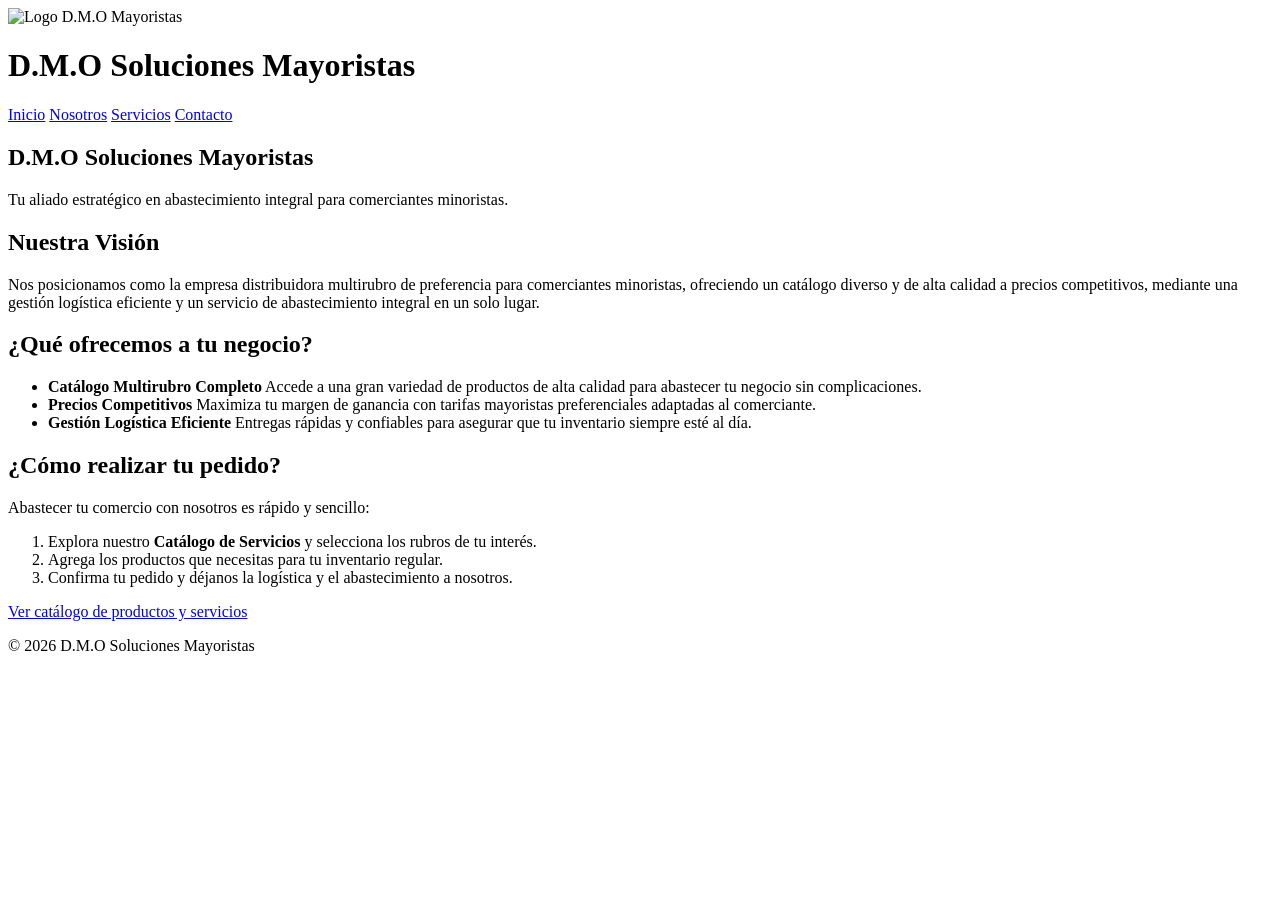
==== index.html @ f5db4378 "Add files via upload" ====
<!DOCTYPE html>
<html lang="es">
<head>
    <meta charset="UTF-8">
    <meta name="viewport" content="width=device-width, initial-scale=1.0">
    <meta name="author" content="D.M.O Soluciones Mayoristas">
    <meta name="description" content="Distribuidora multirubro para comerciantes minoristas. Catálogo diverso, precios competitivos y logística eficiente.">
    <meta name="keywords" content="distribuidora, mayorista, abastecimiento, comercio minorista, catalogo, logistica">
    <title>Inicio - D.M.O Soluciones Mayoristas</title>
    <link rel="stylesheet" href="CSS/styles.css">
</head>
<body>

    <header class="header-principal">
        <div class="header-container">
            <div class="logo-titulo">
                <img src="Imagenes/Logo.png" alt="Logo D.M.O Mayoristas" class="logo">
                <h1>D.M.O Soluciones Mayoristas</h1>
            </div>

            <nav class="nav-principal">
                <a href="index.html" class="active">Inicio</a>
                <a href="nosotros.html">Nosotros</a>
                <a href="servicios.html">Servicios</a>
                <a href="contacto.html">Contacto</a>
            </nav>
        </div>
    </header>

    <section class="hero-banner">
        <div class="hero-content">
            <h2>D.M.O Soluciones Mayoristas</h2>
            <p>Tu aliado estratégico en abastecimiento integral para comerciantes minoristas.</p>
        </div>
    </section>

    <main class="container">
        <article class="card">
            
            <section class="section-block">
                <h2>Nuestra Visión</h2>
                <p>Nos posicionamos como la empresa distribuidora multirubro de preferencia para comerciantes minoristas, ofreciendo un catálogo diverso y de alta calidad a precios competitivos, mediante una gestión logística eficiente y un servicio de abastecimiento integral en un solo lugar.</p>
            </section>

            <section class="section-block">
                <h2>¿Qué ofrecemos a tu negocio?</h2>
                <ul class="feature-grid">
                    <li class="feature-item">
                        <strong>Catálogo Multirubro Completo</strong>
                        Accede a una gran variedad de productos de alta calidad para abastecer tu negocio sin complicaciones.
                    </li>
                    <li class="feature-item">
                        <strong>Precios Competitivos</strong>
                        Maximiza tu margen de ganancia con tarifas mayoristas preferenciales adaptadas al comerciante.
                    </li>
                    <li class="feature-item">
                        <strong>Gestión Logística Eficiente</strong>
                        Entregas rápidas y confiables para asegurar que tu inventario siempre esté al día.
                    </li>
                </ul>
            </section>

            <section class="section-block">
                <h2>¿Cómo realizar tu pedido?</h2>
                <p>Abastecer tu comercio con nosotros es rápido y sencillo:</p>
                <ol class="steps-list">
                    <li>Explora nuestro <strong>Catálogo de Servicios</strong> y selecciona los rubros de tu interés.</li>
                    <li>Agrega los productos que necesitas para tu inventario regular.</li>
                    <li>Confirma tu pedido y déjanos la logística y el abastecimiento a nosotros.</li>
                </ol>
            </section>

            <div class="cta-container">
                <a href="servicios.html" class="btn">Ver catálogo de productos y servicios</a>
            </div>

        </article>
    </main>

    <div id="alertFloat"></div>
    
    <footer>
        <p>&copy; 2026 D.M.O Soluciones Mayoristas</p>
    </footer>

</body>
</html>
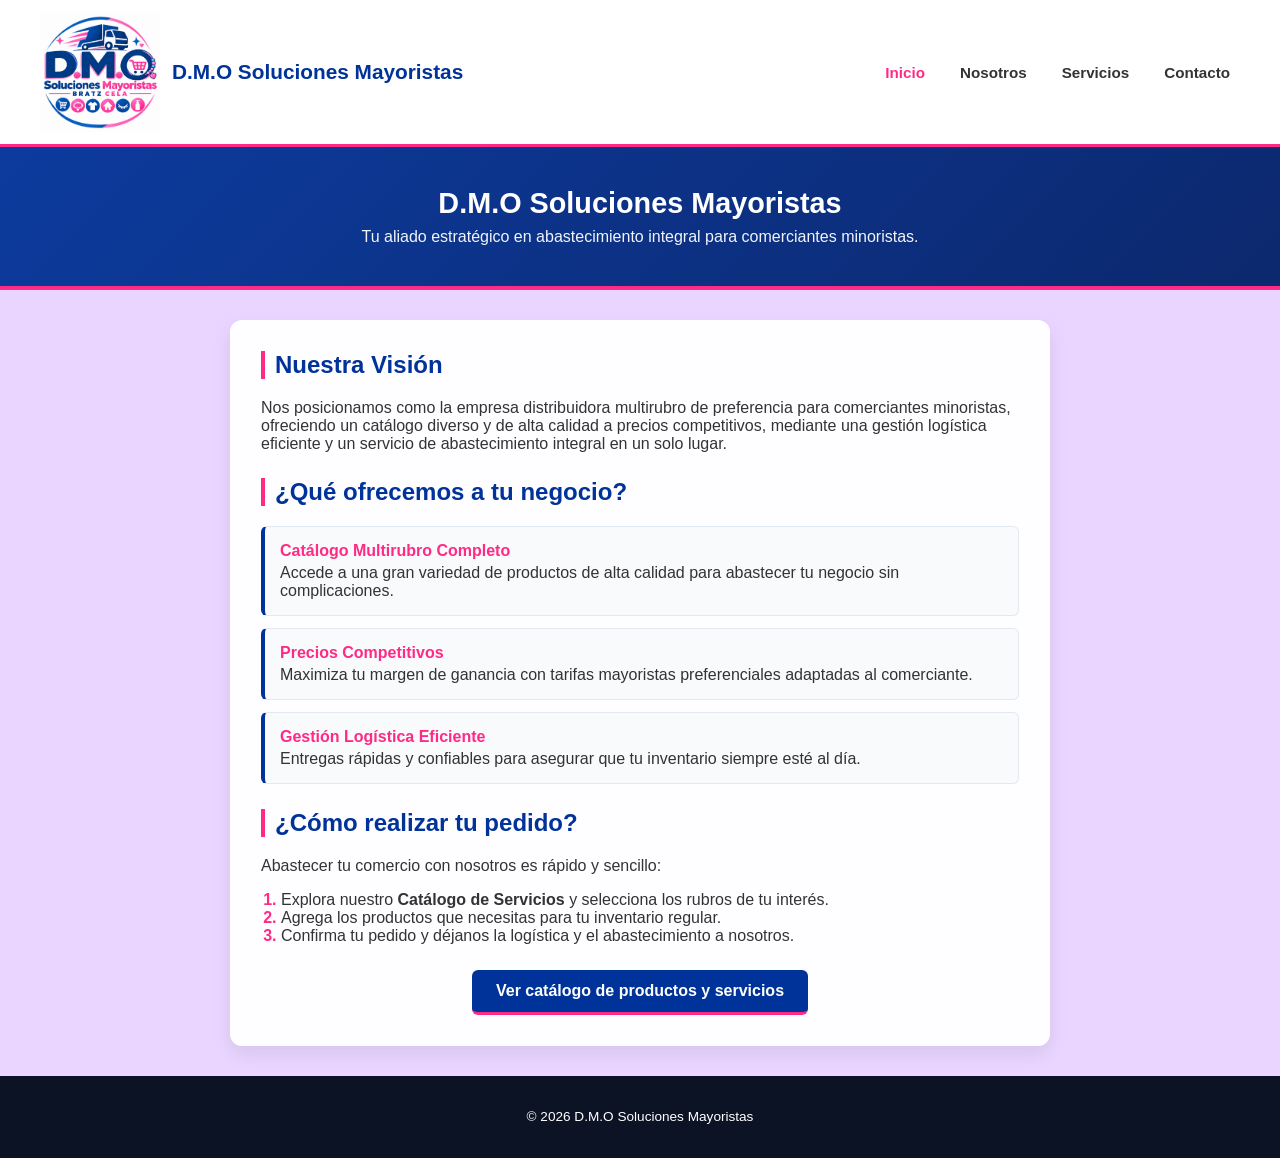
==== commit 8fd570d2: "Update index.html" ====
--- a/index.html
+++ b/index.html
@@ -7,14 +7,14 @@
     <meta name="description" content="Distribuidora multirubro para comerciantes minoristas. Catálogo diverso, precios competitivos y logística eficiente.">
     <meta name="keywords" content="distribuidora, mayorista, abastecimiento, comercio minorista, catalogo, logistica">
     <title>Inicio - D.M.O Soluciones Mayoristas</title>
-    <link rel="stylesheet" href="CSS/styles.css">
+    <link rel="stylesheet" href="styles.css">
 </head>
 <body>
 
     <header class="header-principal">
         <div class="header-container">
             <div class="logo-titulo">
-                <img src="Imagenes/Logo.png" alt="Logo D.M.O Mayoristas" class="logo">
+                <img src="Logo.png" alt="Logo D.M.O Mayoristas" class="logo">
                 <h1>D.M.O Soluciones Mayoristas</h1>
             </div>
 
@@ -84,4 +84,4 @@
     </footer>
 
 </body>
-</html>+</html>
--- a/styles.css
+++ b/styles.css
@@ -0,0 +1,253 @@
+*,
+*::before,
+*::after {
+    box-sizing: border-box;
+}
+
+/* Configuración básica y fondo */
+body {
+    font-family: Arial, sans-serif;
+    background-image: url('../Imagenes/fondo-agua.jpg');
+    background-repeat: no-repeat;
+    background-size: cover;
+    background-position: center;
+    background-attachment: fixed;
+    background-color: #e9d5ff;
+    color: #333333;
+    margin: 0;
+    padding: 0;
+    display: flex;
+    flex-direction: column;
+    min-height: 100vh;
+}
+
+/* Encabezado Principal */
+.header-principal {
+    background-color: #ffffff;
+    border-bottom: 3px solid #ff2a85;
+    padding: 12px 30px;
+    box-shadow: 0 2px 5px rgba(0, 0, 0, 0.05);
+}
+
+.header-container {
+    width: 100%;
+    max-width: 1200px;
+    margin: 0 auto;
+    display: flex;
+    justify-content: space-between;
+    align-items: center;
+}
+
+.logo-titulo {
+    display: flex;
+    align-items: center;
+    gap: 12px;
+}
+
+.logo {
+    height: 120px;
+    width: auto;
+}
+
+.logo-titulo h1 {
+    font-size: 1.3rem;
+    color: #003399;
+    font-weight: bold;
+    margin: 0;
+}
+
+.nav-principal {
+    display: flex;
+    gap: 15px;
+}
+
+.nav-principal a {
+    text-decoration: none;
+    color: #333333;
+    font-weight: bold;
+    font-size: 0.95rem;
+    padding: 6px 10px;
+    transition: color 0.2s ease;
+}
+
+.nav-principal a:hover,
+.nav-principal a.active {
+    color: #ff2a85;
+}
+
+/* Banner Hero */
+.hero-banner {
+    background: linear-gradient(135deg, rgba(0, 51, 153, 0.95) 0%, rgba(0, 31, 102, 0.95) 100%);
+    border-bottom: 4px solid #ff2a85;
+    color: #ffffff;
+    text-align: center;
+    padding: 40px 20px;
+}
+
+.hero-content h2 {
+    font-size: 1.8rem;
+    margin: 0 0 8px 0;
+}
+
+.hero-content p {
+    color: #f1f5f9;
+    font-size: 1rem;
+    margin: 0;
+}
+
+/* Contenedor Principal */
+.container {
+    width: 100%;
+    max-width: 850px;
+    margin: 30px auto;
+    padding: 0 15px;
+    flex: 1;
+}
+
+.card {
+    background: rgba(255, 255, 255, 0.95);
+    padding: 30px;
+    border-radius: 12px;
+    border: 1px solid rgba(255, 255, 255, 0.6);
+    box-shadow: 0 8px 20px rgba(0, 0, 0, 0.08);
+    backdrop-filter: blur(8px);
+}
+
+.section-block {
+    margin-bottom: 25px;
+}
+
+.section-block h2 {
+    color: #003399;
+    border-left: 4px solid #ff2a85;
+    padding-left: 10px;
+    margin-top: 0;
+}
+
+/* Listas de la página de Inicio */
+.feature-grid {
+    list-style: none;
+    padding: 0;
+}
+
+.feature-item {
+    background-color: rgba(248, 250, 252, 0.9);
+    border: 1px solid #e2e8f0;
+    border-left: 4px solid #003399;
+    padding: 15px;
+    margin-bottom: 12px;
+    border-radius: 6px;
+}
+
+.feature-item strong {
+    color: #ff2a85;
+    display: block;
+    margin-bottom: 4px;
+}
+
+.steps-list {
+    padding-left: 20px;
+}
+
+.steps-list li::marker {
+    color: #ff2a85;
+    font-weight: bold;
+}
+
+/* Estilos de la tarjeta de equipo (Nosotros) */
+.grid-equipo {
+    display: flex;
+    flex-wrap: wrap;
+    gap: 20px;
+    justify-content: center;
+    margin-top: 20px;
+}
+
+.tarjeta-equipo {
+    background-color: #ffffff;
+    border: 1px solid #e2e8f0;
+    border-radius: 8px;
+    padding: 20px;
+    width: 230px;
+    text-align: center;
+    box-shadow: 0 4px 10px rgba(0, 0, 0, 0.04);
+}
+
+.foto-integrante {
+    width: 100px;
+    height: 100px;
+    border-radius: 50%;
+    object-fit: cover;
+    background-color: #f0f0f0;
+    display: block;
+    margin: 0 auto 10px auto;
+}
+
+.info-integrante h3 {
+    margin: 8px 0 4px 0;
+    font-size: 1.1rem;
+    color: #003399;
+}
+
+.rol-integrante {
+    font-size: 0.85rem;
+    font-weight: bold;
+    color: #ff2a85;
+    display: block;
+    margin-bottom: 8px;
+}
+
+.info-integrante p {
+    font-size: 0.85rem;
+    color: #555555;
+    margin: 0;
+    line-height: 1.4;
+}
+
+/* Botón de Acción */
+.cta-container {
+    text-align: center;
+    margin-top: 25px;
+}
+
+.btn {
+    display: inline-block;
+    background-color: #003399;
+    color: #ffffff;
+    padding: 12px 24px;
+    text-decoration: none;
+    border-radius: 6px;
+    font-weight: bold;
+    border-bottom: 3px solid #ff2a85;
+    transition: all 0.2s ease;
+}
+
+.btn:hover {
+    background-color: #ff2a85;
+    border-bottom-color: #003399;
+}
+
+/* Pie de página */
+footer {
+    background-color: #0b1325;
+    color: #ffffff;
+    text-align: center;
+    padding: 20px;
+    font-size: 0.85rem;
+    margin-top: auto;
+}
+
+/* Adaptabilidad Móvil */
+@media (max-width: 640px) {
+    .header-container {
+        flex-direction: column;
+        gap: 1rem;
+        text-align: center;
+    }
+    .hero-content h2 {
+        font-size: 1.5rem;
+    }
+    .card {
+        padding: 1.25rem;
+    }
+}
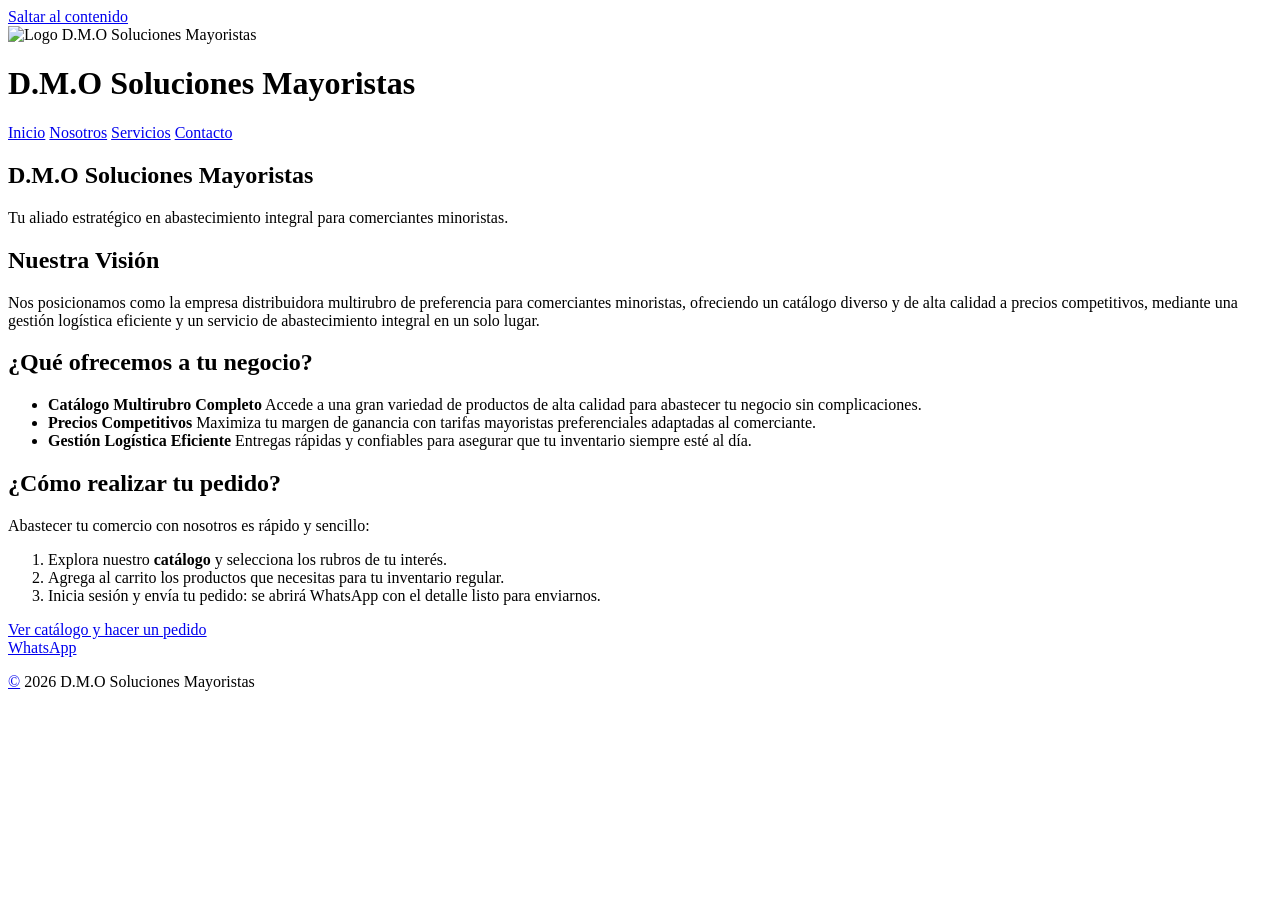
==== commit f3f6c632: "Add files via upload" ====
--- a/index.html
+++ b/index.html
@@ -5,21 +5,26 @@
     <meta name="viewport" content="width=device-width, initial-scale=1.0">
     <meta name="author" content="D.M.O Soluciones Mayoristas">
     <meta name="description" content="Distribuidora multirubro para comerciantes minoristas. Catálogo diverso, precios competitivos y logística eficiente.">
-    <meta name="keywords" content="distribuidora, mayorista, abastecimiento, comercio minorista, catalogo, logistica">
+    <meta property="og:type" content="website">
+    <meta property="og:title" content="Inicio - D.M.O Soluciones Mayoristas">
+    <meta property="og:description" content="Distribuidora multirubro para comerciantes minoristas. Catálogo diverso, precios competitivos y logística eficiente.">
     <title>Inicio - D.M.O Soluciones Mayoristas</title>
-    <link rel="stylesheet" href="styles.css">
+    <link rel="icon" href="Imagenes/Logo_DMO.png">
+    <link rel="stylesheet" href="CSS/styles.css">
+
 </head>
 <body>
+    <a class="saltar" href="#contenido">Saltar al contenido</a>
 
     <header class="header-principal">
         <div class="header-container">
             <div class="logo-titulo">
-                <img src="Logo.png" alt="Logo D.M.O Mayoristas" class="logo">
+                <img src="Imagenes/Logo_DMO.png" alt="Logo D.M.O Soluciones Mayoristas" class="logo">
                 <h1>D.M.O Soluciones Mayoristas</h1>
             </div>
 
-            <nav class="nav-principal">
-                <a href="index.html" class="active">Inicio</a>
+            <nav class="nav-principal" aria-label="Principal">
+                <a href="index.html" class="active" aria-current="page">Inicio</a>
                 <a href="nosotros.html">Nosotros</a>
                 <a href="servicios.html">Servicios</a>
                 <a href="contacto.html">Contacto</a>
@@ -34,9 +39,9 @@
         </div>
     </section>
 
-    <main class="container">
+    <main class="container" id="contenido">
         <article class="card">
-            
+
             <section class="section-block">
                 <h2>Nuestra Visión</h2>
                 <p>Nos posicionamos como la empresa distribuidora multirubro de preferencia para comerciantes minoristas, ofreciendo un catálogo diverso y de alta calidad a precios competitivos, mediante una gestión logística eficiente y un servicio de abastecimiento integral en un solo lugar.</p>
@@ -64,24 +69,23 @@
                 <h2>¿Cómo realizar tu pedido?</h2>
                 <p>Abastecer tu comercio con nosotros es rápido y sencillo:</p>
                 <ol class="steps-list">
-                    <li>Explora nuestro <strong>Catálogo de Servicios</strong> y selecciona los rubros de tu interés.</li>
-                    <li>Agrega los productos que necesitas para tu inventario regular.</li>
-                    <li>Confirma tu pedido y déjanos la logística y el abastecimiento a nosotros.</li>
+                    <li>Explora nuestro <strong>catálogo</strong> y selecciona los rubros de tu interés.</li>
+                    <li>Agrega al carrito los productos que necesitas para tu inventario regular.</li>
+                    <li>Inicia sesión y envía tu pedido: se abrirá WhatsApp con el detalle listo para enviarnos.</li>
                 </ol>
             </section>
 
             <div class="cta-container">
-                <a href="servicios.html" class="btn">Ver catálogo de productos y servicios</a>
+                <a href="servicios.html" class="btn">Ver catálogo y hacer un pedido</a>
             </div>
 
         </article>
     </main>
 
-    <div id="alertFloat"></div>
-    
+    <a class="wsp-flotante" href="https://wa.me/56953518383?text=Hola%2C%20quiero%20cotizar%20un%20pedido%20mayorista" target="_blank" rel="noopener noreferrer" aria-label="Escribir por WhatsApp">WhatsApp</a>
+
     <footer>
-        <p>&copy; 2026 D.M.O Soluciones Mayoristas</p>
+        <p><a href="admin.html" class="acceso-oculto" tabindex="-1" aria-hidden="true">&copy;</a> 2026 D.M.O Soluciones Mayoristas</p>
     </footer>
-
 </body>
-</html>
+</html>
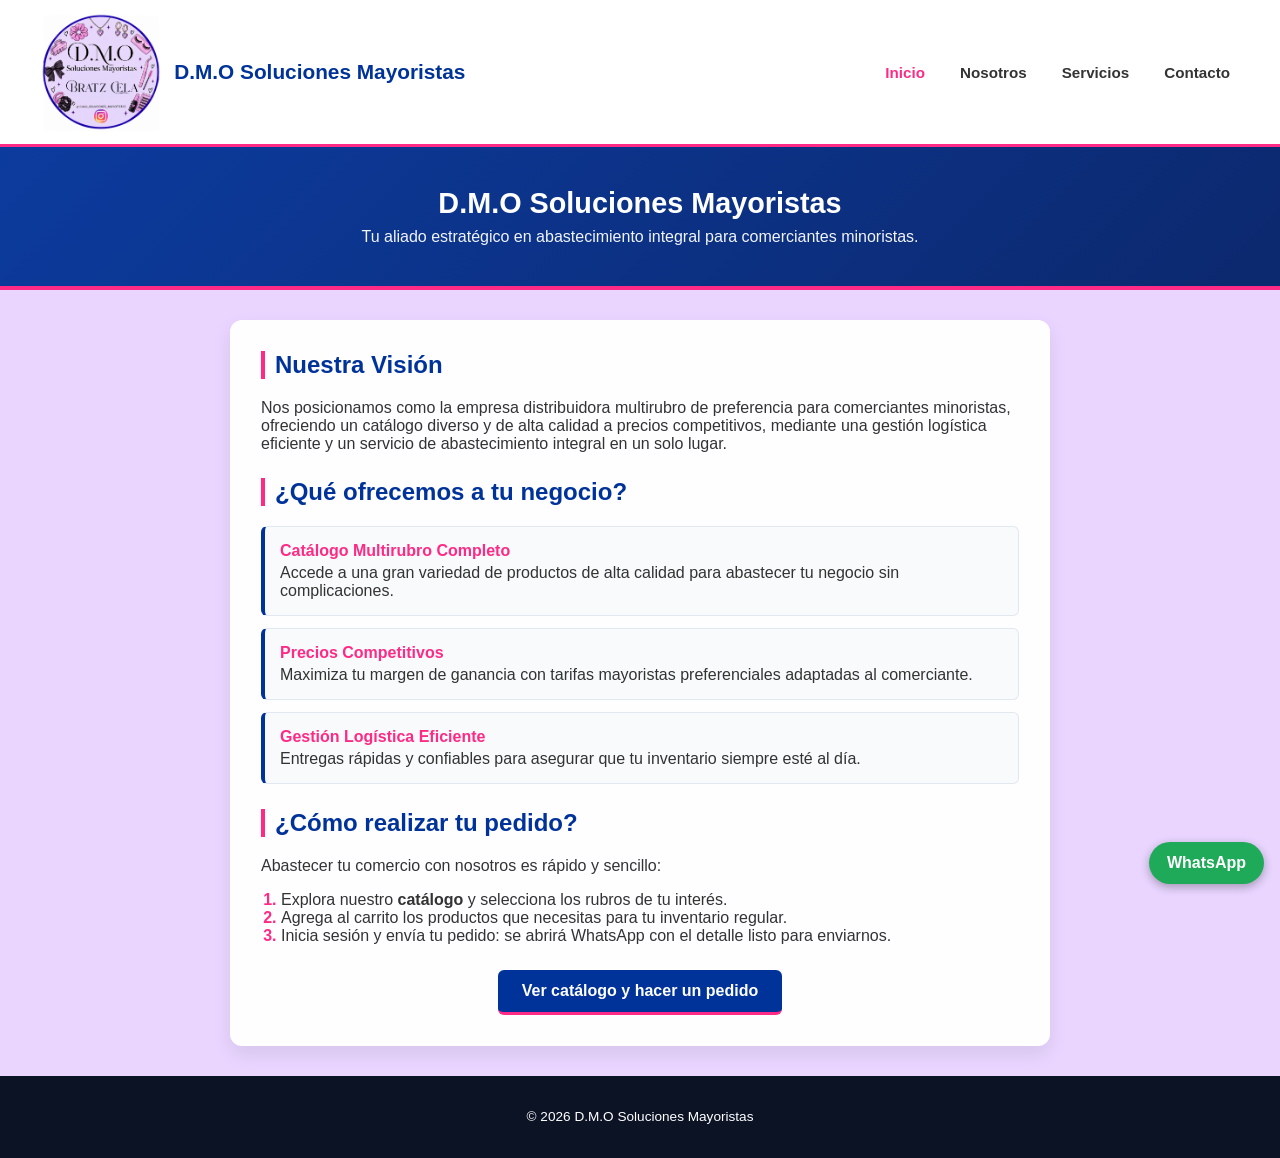
==== commit 0f8511d6: "Update index.html" ====
--- a/index.html
+++ b/index.html
@@ -9,8 +9,8 @@
     <meta property="og:title" content="Inicio - D.M.O Soluciones Mayoristas">
     <meta property="og:description" content="Distribuidora multirubro para comerciantes minoristas. Catálogo diverso, precios competitivos y logística eficiente.">
     <title>Inicio - D.M.O Soluciones Mayoristas</title>
-    <link rel="icon" href="Imagenes/Logo_DMO.png">
-    <link rel="stylesheet" href="CSS/styles.css">
+    <link rel="icon" href="Logo_DMO.png">
+    <link rel="stylesheet" href="styles.css">
 
 </head>
 <body>
@@ -19,7 +19,7 @@
     <header class="header-principal">
         <div class="header-container">
             <div class="logo-titulo">
-                <img src="Imagenes/Logo_DMO.png" alt="Logo D.M.O Soluciones Mayoristas" class="logo">
+                <img src="Logo_DMO.png" alt="Logo D.M.O Soluciones Mayoristas" class="logo">
                 <h1>D.M.O Soluciones Mayoristas</h1>
             </div>
 
@@ -88,4 +88,4 @@
         <p><a href="admin.html" class="acceso-oculto" tabindex="-1" aria-hidden="true">&copy;</a> 2026 D.M.O Soluciones Mayoristas</p>
     </footer>
 </body>
-</html>+</html>
--- a/styles.css
+++ b/styles.css
@@ -0,0 +1,306 @@
+*,
+*::before,
+*::after {
+    box-sizing: border-box;
+}
+
+/* Configuración básica y fondo */
+body {
+    font-family: Arial, sans-serif;
+    background-image: url('../Imagenes/fondo-agua.jpg');
+    background-repeat: no-repeat;
+    background-size: cover;
+    background-position: center;
+    background-attachment: fixed;
+    background-color: #e9d5ff;
+    color: #333333;
+    margin: 0;
+    padding: 0;
+    display: flex;
+    flex-direction: column;
+    min-height: 100vh;
+}
+
+/* Encabezado Principal */
+.header-principal {
+    background-color: #ffffff;
+    border-bottom: 3px solid #ff2a85;
+    padding: 12px 30px;
+    box-shadow: 0 2px 5px rgba(0, 0, 0, 0.05);
+}
+
+.header-container {
+    width: 100%;
+    max-width: 1200px;
+    margin: 0 auto;
+    display: flex;
+    justify-content: space-between;
+    align-items: center;
+}
+
+.logo-titulo {
+    display: flex;
+    align-items: center;
+    gap: 12px;
+}
+
+.logo {
+    height: 120px;
+    width: auto;
+}
+
+.logo-titulo h1 {
+    font-size: 1.3rem;
+    color: #003399;
+    font-weight: bold;
+    margin: 0;
+}
+
+.nav-principal {
+    display: flex;
+    gap: 15px;
+}
+
+.nav-principal a {
+    text-decoration: none;
+    color: #333333;
+    font-weight: bold;
+    font-size: 0.95rem;
+    padding: 6px 10px;
+    transition: color 0.2s ease;
+}
+
+.nav-principal a:hover,
+.nav-principal a.active {
+    color: #ff2a85;
+}
+
+/* Banner Hero */
+.hero-banner {
+    background: linear-gradient(135deg, rgba(0, 51, 153, 0.95) 0%, rgba(0, 31, 102, 0.95) 100%);
+    border-bottom: 4px solid #ff2a85;
+    color: #ffffff;
+    text-align: center;
+    padding: 40px 20px;
+}
+
+.hero-content h2 {
+    font-size: 1.8rem;
+    margin: 0 0 8px 0;
+}
+
+.hero-content p {
+    color: #f1f5f9;
+    font-size: 1rem;
+    margin: 0;
+}
+
+/* Contenedor Principal */
+.container {
+    width: 100%;
+    max-width: 850px;
+    margin: 30px auto;
+    padding: 0 15px;
+    flex: 1;
+}
+
+.card {
+    background: rgba(255, 255, 255, 0.95);
+    padding: 30px;
+    border-radius: 12px;
+    border: 1px solid rgba(255, 255, 255, 0.6);
+    box-shadow: 0 8px 20px rgba(0, 0, 0, 0.08);
+    backdrop-filter: blur(8px);
+}
+
+.section-block {
+    margin-bottom: 25px;
+}
+
+.section-block h2 {
+    color: #003399;
+    border-left: 4px solid #ff2a85;
+    padding-left: 10px;
+    margin-top: 0;
+}
+
+/* Listas de la página de Inicio */
+.feature-grid {
+    list-style: none;
+    padding: 0;
+}
+
+.feature-item {
+    background-color: rgba(248, 250, 252, 0.9);
+    border: 1px solid #e2e8f0;
+    border-left: 4px solid #003399;
+    padding: 15px;
+    margin-bottom: 12px;
+    border-radius: 6px;
+}
+
+.feature-item strong {
+    color: #ff2a85;
+    display: block;
+    margin-bottom: 4px;
+}
+
+.steps-list {
+    padding-left: 20px;
+}
+
+.steps-list li::marker {
+    color: #ff2a85;
+    font-weight: bold;
+}
+
+/* Estilos de la tarjeta de equipo (Nosotros) */
+.grid-equipo {
+    display: flex;
+    flex-wrap: wrap;
+    gap: 20px;
+    justify-content: center;
+    margin-top: 20px;
+}
+
+.tarjeta-equipo {
+    background-color: #ffffff;
+    border: 1px solid #e2e8f0;
+    border-radius: 8px;
+    padding: 20px;
+    width: 230px;
+    text-align: center;
+    box-shadow: 0 4px 10px rgba(0, 0, 0, 0.04);
+}
+
+.foto-integrante {
+    width: 100px;
+    height: 100px;
+    border-radius: 50%;
+    object-fit: cover;
+    background-color: #f0f0f0;
+    display: block;
+    margin: 0 auto 10px auto;
+}
+
+.info-integrante h3 {
+    margin: 8px 0 4px 0;
+    font-size: 1.1rem;
+    color: #003399;
+}
+
+.rol-integrante {
+    font-size: 0.85rem;
+    font-weight: bold;
+    color: #ff2a85;
+    display: block;
+    margin-bottom: 8px;
+}
+
+.info-integrante p {
+    font-size: 0.85rem;
+    color: #555555;
+    margin: 0;
+    line-height: 1.4;
+}
+
+/* Botón de Acción */
+.cta-container {
+    text-align: center;
+    margin-top: 25px;
+}
+
+.btn {
+    display: inline-block;
+    background-color: #003399;
+    color: #ffffff;
+    padding: 12px 24px;
+    text-decoration: none;
+    border-radius: 6px;
+    font-weight: bold;
+    border-bottom: 3px solid #ff2a85;
+    transition: all 0.2s ease;
+}
+
+.btn:hover {
+    background-color: #ff2a85;
+    border-bottom-color: #003399;
+}
+
+/* Pie de página */
+footer {
+    background-color: #0b1325;
+    color: #ffffff;
+    text-align: center;
+    padding: 20px;
+    font-size: 0.85rem;
+    margin-top: auto;
+}
+
+/* Adaptabilidad Móvil */
+@media (max-width: 640px) {
+    .header-container {
+        flex-direction: column;
+        gap: 1rem;
+        text-align: center;
+    }
+    .hero-content h2 {
+        font-size: 1.5rem;
+    }
+    .card {
+        padding: 1.25rem;
+    }
+}
+
+
+/* ===== MEJORAS (agregadas al final; el resto del archivo es el original) ===== */
+[hidden] { display: none !important; }
+
+.saltar {
+    position: absolute;
+    left: -999px;
+    top: 0;
+    background: #ff2a85;
+    color: #ffffff;
+    padding: 8px 14px;
+    font-weight: bold;
+    z-index: 2000;
+}
+.saltar:focus { left: 0; }
+
+a:focus-visible,
+button:focus-visible,
+input:focus-visible,
+select:focus-visible,
+textarea:focus-visible {
+    outline: 3px solid #003399;
+    outline-offset: 2px;
+}
+
+.wsp-flotante {
+    position: fixed;
+    right: 16px;
+    bottom: 16px;
+    background-color: #1faa59;
+    color: #ffffff;
+    font-weight: bold;
+    text-decoration: none;
+    padding: 12px 18px;
+    border-radius: 999px;
+    box-shadow: 0 3px 10px rgba(0, 0, 0, 0.3);
+    z-index: 900;
+}
+.wsp-flotante:hover { background-color: #188a48; }
+
+@media (max-width: 640px) {
+    .nav-principal { flex-wrap: wrap; justify-content: center; }
+    .logo-titulo .logo,
+    .logo { width: auto; height: 70px; }
+    .logo-titulo h1 { font-size: 1.1rem; }
+}
+
+/* Las fotos del equipo son verticales: se muestra la parte de arriba (la cara) */
+.foto-integrante { object-position: top center; }
+
+/* Acceso discreto a admin.html: el © del pie se ve como texto normal */
+.acceso-oculto { color: inherit; text-decoration: none; cursor: default; }
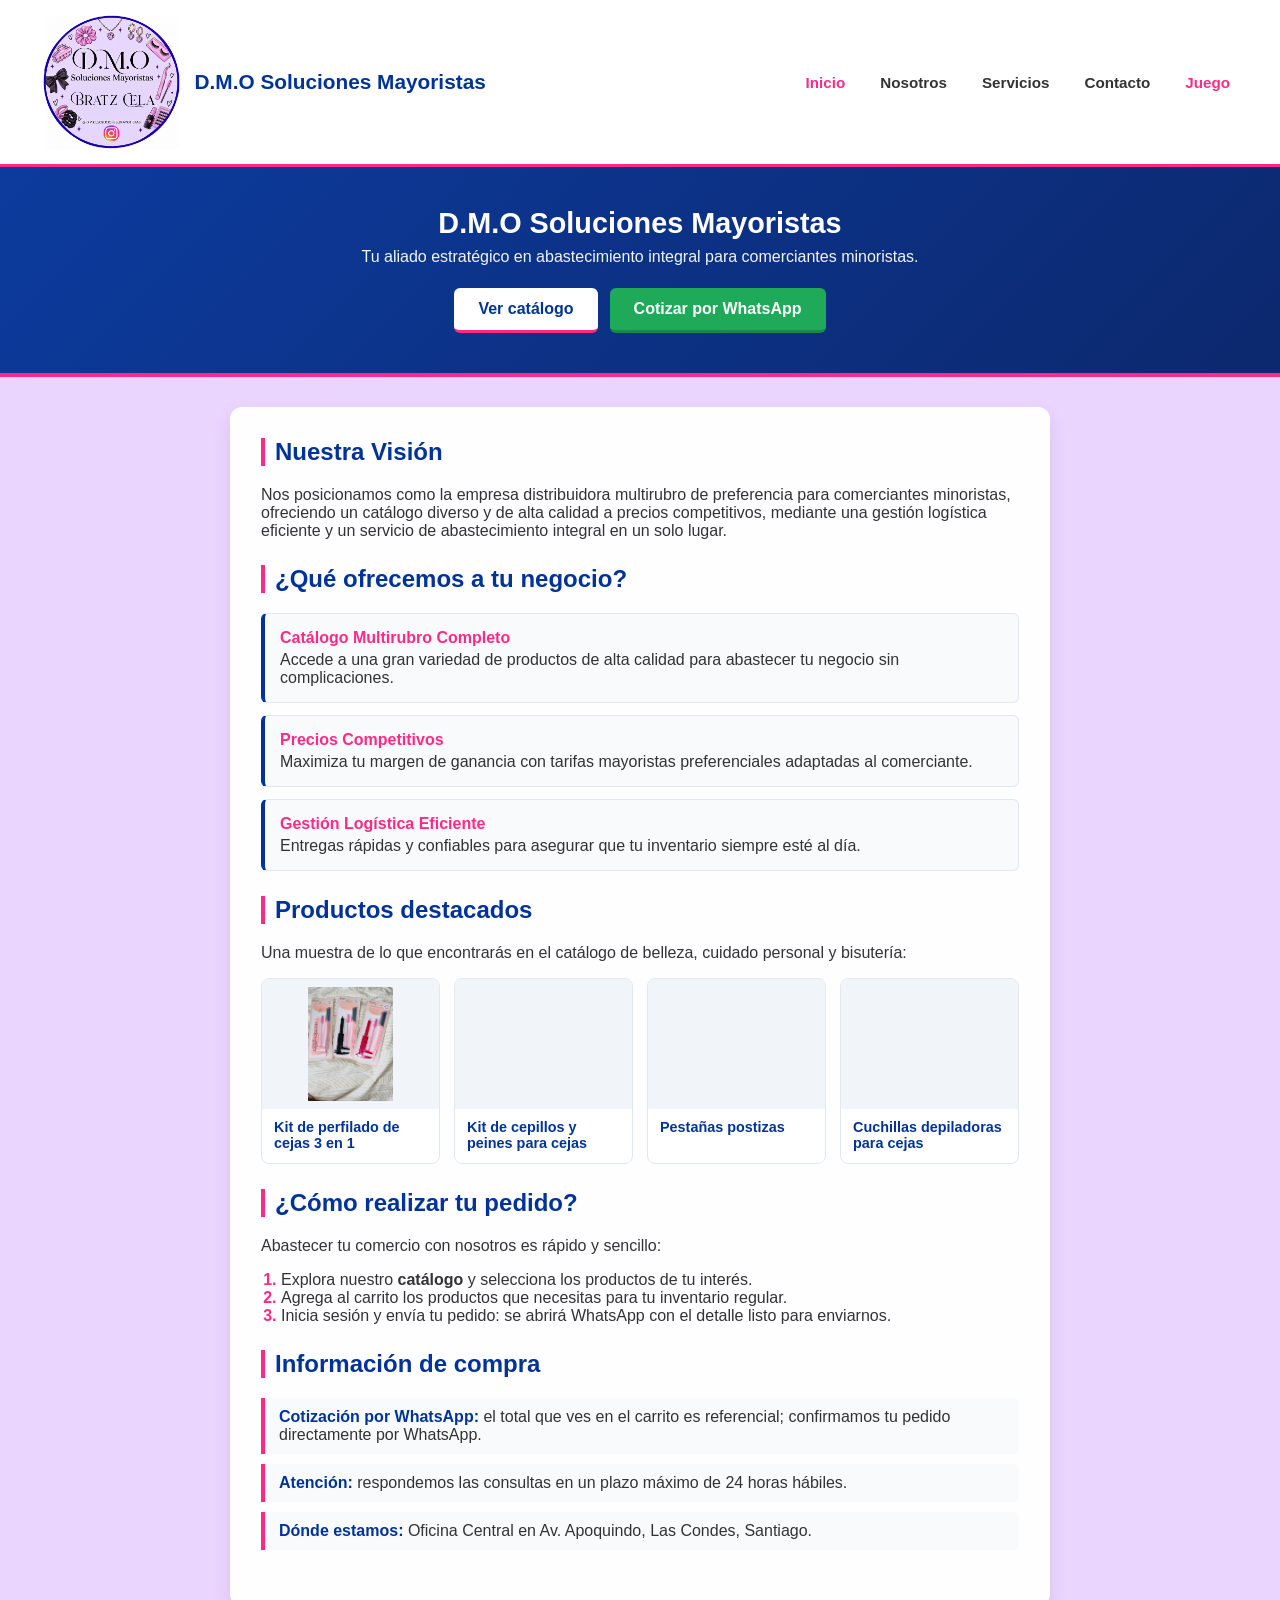
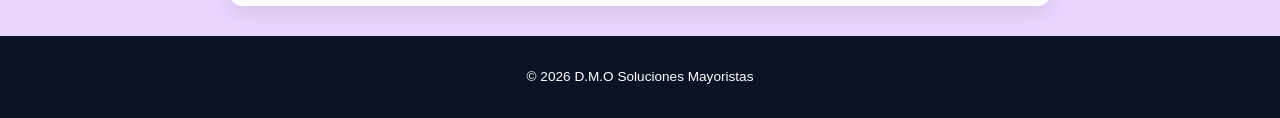
==== commit 5580ebcc: "Add files via upload" ====
--- a/index.html
+++ b/index.html
@@ -1,17 +1,22 @@
 <!DOCTYPE html>
-<html lang="es">
+<html lang="es-CL">
 <head>
     <meta charset="UTF-8">
     <meta name="viewport" content="width=device-width, initial-scale=1.0">
+    <meta name="theme-color" content="#003399">
     <meta name="author" content="D.M.O Soluciones Mayoristas">
-    <meta name="description" content="Distribuidora multirubro para comerciantes minoristas. Catálogo diverso, precios competitivos y logística eficiente.">
+    <meta name="description" content="Distribuidora multirubro en Las Condes, Santiago. Belleza, cuidado personal y bisutería al por mayor para comerciantes minoristas, con precios competitivos y pedidos por WhatsApp.">
+    <link rel="canonical" href="https://diegorrc20.github.io/DMO-Soluciones-Mayoristas-4D/">
     <meta property="og:type" content="website">
+    <meta property="og:locale" content="es_CL">
+    <meta property="og:site_name" content="D.M.O Soluciones Mayoristas">
+    <meta property="og:url" content="https://diegorrc20.github.io/DMO-Soluciones-Mayoristas-4D/">
     <meta property="og:title" content="Inicio - D.M.O Soluciones Mayoristas">
     <meta property="og:description" content="Distribuidora multirubro para comerciantes minoristas. Catálogo diverso, precios competitivos y logística eficiente.">
+    <meta property="og:image" content="https://diegorrc20.github.io/DMO-Soluciones-Mayoristas-4D/Imagenes/Logo_DMO.png">
     <title>Inicio - D.M.O Soluciones Mayoristas</title>
     <link rel="icon" href="Logo_DMO.png">
     <link rel="stylesheet" href="styles.css">
-
 </head>
 <body>
     <a class="saltar" href="#contenido">Saltar al contenido</a>
@@ -28,6 +33,7 @@
                 <a href="nosotros.html">Nosotros</a>
                 <a href="servicios.html">Servicios</a>
                 <a href="contacto.html">Contacto</a>
+                <a href="juego.html" class="active" aria-current="page">Juego</a>
             </nav>
         </div>
     </header>
@@ -36,6 +42,10 @@
         <div class="hero-content">
             <h2>D.M.O Soluciones Mayoristas</h2>
             <p>Tu aliado estratégico en abastecimiento integral para comerciantes minoristas.</p>
+            <div class="hero-acciones">
+                <a href="servicios.html" class="btn-hero">Ver catálogo</a>
+                <a href="https://wa.me/56953518383?text=Hola%2C%20quiero%20cotizar%20un%20pedido%20mayorista" class="btn-hero btn-hero-wsp" target="_blank" rel="noopener noreferrer">Cotizar por WhatsApp</a>
+            </div>
         </div>
     </section>
 
@@ -66,26 +76,52 @@
             </section>
 
             <section class="section-block">
+                <h2>Productos destacados</h2>
+                <p>Una muestra de lo que encontrarás en el catálogo de belleza, cuidado personal y bisutería:</p>
+                <ul class="grid-destacados">
+                    <li class="tarjeta-destacada">
+                        <div class="img-destacada"><img src="Kit de perfilado de cejas 3 en 1.png" alt="Kit de perfilado de cejas 3 en 1" loading="lazy" decoding="async"></div>
+                        <p>Kit de perfilado de cejas 3 en 1</p>
+                    </li>
+                    <li class="tarjeta-destacada">
+                        <div class="img-destacada"><img src="Kit de cepillos y peines para cejas.png" alt="Kit de cepillos y peines para cejas" loading="lazy" decoding="async"></div>
+                        <p>Kit de cepillos y peines para cejas</p>
+                    </li>
+                    <li class="tarjeta-destacada">
+                        <div class="img-destacada"><img src="Pestañas postizas.png" alt="Pestañas postizas" loading="lazy" decoding="async"></div>
+                        <p>Pestañas postizas</p>
+                    </li>
+                    <li class="tarjeta-destacada">
+                        <div class="img-destacada"><img src="Cuchillas depiladoras para cejas.png" alt="Cuchillas depiladoras para cejas" loading="lazy" decoding="async"></div>
+                        <p>Cuchillas depiladoras para cejas</p>
+                    </li>
+                </ul>
+            </section>
+
+            <section class="section-block">
                 <h2>¿Cómo realizar tu pedido?</h2>
                 <p>Abastecer tu comercio con nosotros es rápido y sencillo:</p>
                 <ol class="steps-list">
-                    <li>Explora nuestro <strong>catálogo</strong> y selecciona los rubros de tu interés.</li>
+                    <li>Explora nuestro <strong>catálogo</strong> y selecciona los productos de tu interés.</li>
                     <li>Agrega al carrito los productos que necesitas para tu inventario regular.</li>
                     <li>Inicia sesión y envía tu pedido: se abrirá WhatsApp con el detalle listo para enviarnos.</li>
                 </ol>
             </section>
 
-            <div class="cta-container">
-                <a href="servicios.html" class="btn">Ver catálogo y hacer un pedido</a>
-            </div>
+            <section class="section-block">
+                <h2>Información de compra</h2>
+                <ul class="info-compra">
+                    <li><strong>Cotización por WhatsApp:</strong> el total que ves en el carrito es referencial; confirmamos tu pedido directamente por WhatsApp.</li>
+                    <li><strong>Atención:</strong> respondemos las consultas en un plazo máximo de 24 horas hábiles.</li>
+                    <li><strong>Dónde estamos:</strong> Oficina Central en Av. Apoquindo, Las Condes, Santiago.</li>
+                </ul>
+            </section>
 
         </article>
     </main>
-
-    <a class="wsp-flotante" href="https://wa.me/56953518383?text=Hola%2C%20quiero%20cotizar%20un%20pedido%20mayorista" target="_blank" rel="noopener noreferrer" aria-label="Escribir por WhatsApp">WhatsApp</a>
 
     <footer>
         <p><a href="admin.html" class="acceso-oculto" tabindex="-1" aria-hidden="true">&copy;</a> 2026 D.M.O Soluciones Mayoristas</p>
     </footer>
 </body>
-</html>
+</html>
--- a/styles.css
+++ b/styles.css
@@ -45,7 +45,7 @@
 }
 
 .logo {
-    height: 120px;
+    height: 140px;
     width: auto;
 }
 
@@ -303,4 +303,80 @@
 .foto-integrante { object-position: top center; }
 
 /* Acceso discreto a admin.html: el © del pie se ve como texto normal */
-.acceso-oculto { color: inherit; text-decoration: none; cursor: default; }+.acceso-oculto { color: inherit; text-decoration: none; cursor: default; }
+
+/* ===== MEJORAS V2 (solo inicio) ===== */
+.header-container { gap: 16px; flex-wrap: wrap; }
+
+.hero-acciones {
+    display: flex;
+    flex-wrap: wrap;
+    gap: 12px;
+    justify-content: center;
+    margin-top: 22px;
+}
+
+.btn-hero {
+    display: inline-block;
+    background-color: #ffffff;
+    color: #003399;
+    padding: 12px 24px;
+    border-radius: 6px;
+    font-weight: bold;
+    text-decoration: none;
+    border-bottom: 3px solid #ff2a85;
+    transition: background-color 0.2s ease, color 0.2s ease;
+}
+.btn-hero:hover { background-color: #ff2a85; color: #ffffff; }
+
+.btn-hero-wsp { background-color: #1faa59; color: #ffffff; border-bottom-color: #188a48; }
+.btn-hero-wsp:hover { background-color: #188a48; color: #ffffff; }
+
+/* Productos destacados (HTML estático, sin JavaScript) */
+.grid-destacados {
+    list-style: none;
+    padding: 0;
+    margin: 16px 0 0 0;
+    display: grid;
+    grid-template-columns: repeat(auto-fill, minmax(170px, 1fr));
+    gap: 14px;
+}
+.tarjeta-destacada {
+    background: #ffffff;
+    border: 1px solid #e2e8f0;
+    border-radius: 8px;
+    overflow: hidden;
+    display: flex;
+    flex-direction: column;
+}
+.img-destacada {
+    height: 130px;
+    background: #f1f5f9;
+    display: flex;
+    align-items: center;
+    justify-content: center;
+    padding: 8px;
+}
+.img-destacada img { max-width: 100%; max-height: 100%; object-fit: contain; }
+.tarjeta-destacada p {
+    margin: 0;
+    padding: 10px 12px 12px;
+    font-size: 0.9rem;
+    font-weight: bold;
+    color: #003399;
+}
+
+/* Información de compra */
+.info-compra { list-style: none; padding: 0; margin: 12px 0 0 0; }
+.info-compra li {
+    background-color: rgba(248, 250, 252, 0.9);
+    border-left: 4px solid #ff2a85;
+    padding: 10px 14px;
+    margin-bottom: 10px;
+    border-radius: 0 6px 6px 0;
+}
+.info-compra strong { color: #003399; }
+
+@media (max-width: 640px) {
+    .hero-acciones .btn-hero { width: 100%; text-align: center; }
+}
